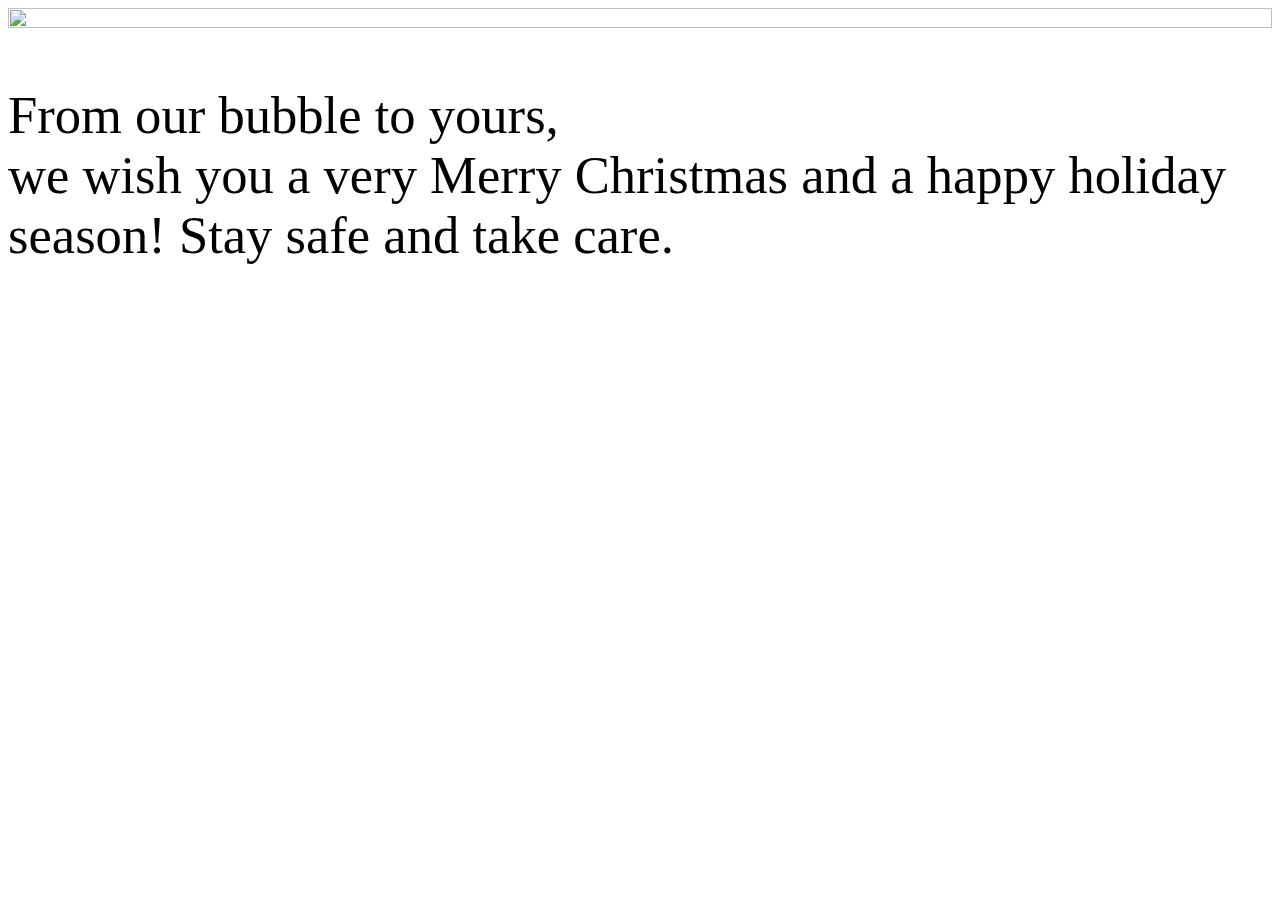
==== card/index.html @ c4a421a7 "Update index.html" ====
<!DOCTYPE html>
<html lang="en" >
<head>
  <meta charset="UTF-8">
  <title>SajanRaj - Xmas Card</title>
  <link rel="stylesheet" href="card/css/style.css">

</head>
<body>

<div>
<div class="bg"></div>
<div class="bg bg2"></div>
<div class="bg bg3"></div>
<div class="card">

  <div class="content">

    <div class="front">
<!--       Front -->
<img src="images/cards/xmas.png" style="
    object-fit: fill;
    width: 100%;
    height: 100%;
">
</div>
    <div class="back">
      <p style="font-size: calc(2vw + 3vh); line-height: normal;">
     From our bubble to yours, <br> we wish you a very Merry Christmas and a happy holiday season! Stay safe and take care.
      </p>
    </div>
  </div>
</div>
</div>
</body>
</html>
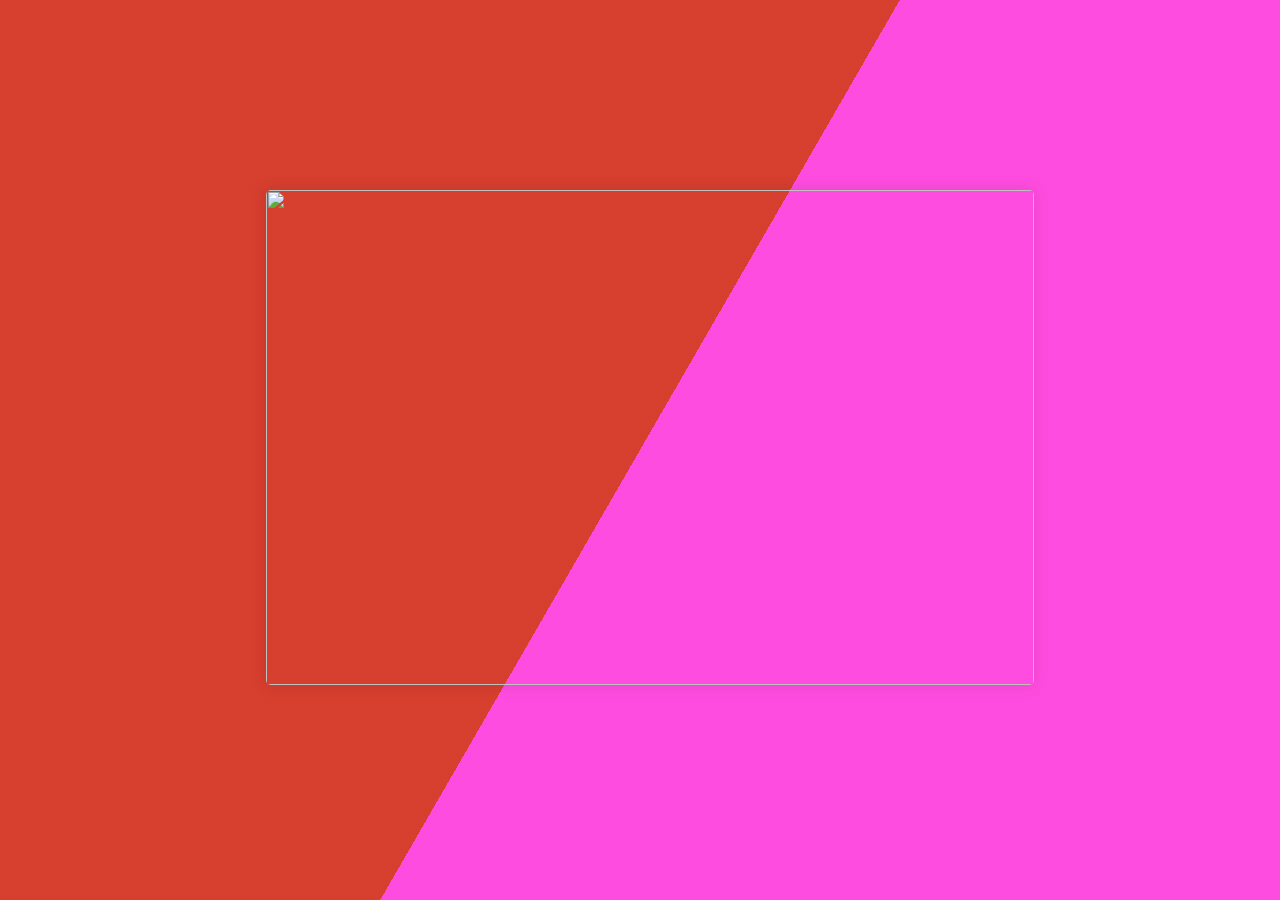
==== commit 9ef154eb: "Update index.html" ====
--- a/card/index.html
+++ b/card/index.html
@@ -3,7 +3,7 @@
 <head>
   <meta charset="UTF-8">
   <title>SajanRaj - Xmas Card</title>
-  <link rel="stylesheet" href="card/css/style.css">
+  <link rel="stylesheet" href="/card/css/style.css">
 
 </head>
 <body>
@@ -18,7 +18,7 @@
 
     <div class="front">
 <!--       Front -->
-<img src="images/cards/xmas.png" style="
+<img src="/images/cards/xmas.png" style="
     object-fit: fill;
     width: 100%;
     height: 100%;
--- a/card/css/style.css
+++ b/card/css/style.css
@@ -0,0 +1,110 @@
+html {
+  height:100%;
+}
+
+body {
+  margin:auto;
+}
+
+.bg {
+  animation:slide 3s ease-in-out infinite alternate;
+  background-image: linear-gradient(-60deg, #ff33dc 50%, #d22412 50%);
+  bottom:0;
+  left:-50%;
+  opacity:.5;
+  position:fixed;
+  right:-50%;
+  top:0;
+  z-index:-1;
+}
+
+.bg2 {
+  animation-direction:alternate-reverse;
+  animation-duration:4s;
+}
+
+.bg3 {
+  animation-duration:5s;
+}
+
+/* .content {
+  background-color:rgba(255,255,255,.8);
+  border-radius:.25em;
+  box-shadow:0 0 .25em rgba(0,0,0,.25);
+  box-sizing:border-box;
+  left:50%;
+  padding:10vmin;
+  position:fixed;
+  text-align:center;
+  top:50%;
+  transform:translate(-50%, -50%);
+} */
+
+h1 {
+  font-family:monospace;
+}
+
+@keyframes slide {
+  0% {
+    transform:translateX(-25%);
+  }
+  100% {
+    transform:translateX(25%);
+  }
+}
+
+.card {
+  position: absolute;
+  top: 20%;
+  bottom: 20%;
+  left: 20%;
+  width: 60%;
+ height: 55%;
+  margin: 10px;
+  float: left;
+  perspective: 500px;
+}
+
+.content {
+  position: absolute;
+  width: 100%;
+  height: 100%;
+  box-shadow: 0 0 15px rgba(0,20,0,0.1);
+  transition: transform 2s;
+  transform-style: preserve-3d;
+}
+
+.card:hover .content {
+  transform: rotateY( 180deg ) ;
+  transition: transform 1s;
+  css
+}
+
+.front,
+.back {
+  position: absolute;
+  overflow: hidden;
+  background-size: cover;
+  background-position: center;
+  height: 100%;
+  width: 100%;
+  line-height: 300px;
+  color: #03111A;
+  text-align: center;
+  font-size: 60px;
+  border-radius: 5px;
+  backface-visibility: hidden;
+}
+
+.back {
+  background: #5b0b83;
+/*   background-size: cover; */
+/*   object-fit: fill; */
+  color: white;
+  transform: rotateY( 180deg );
+}
+
+.p {
+  font-size: 20px;
+
+}
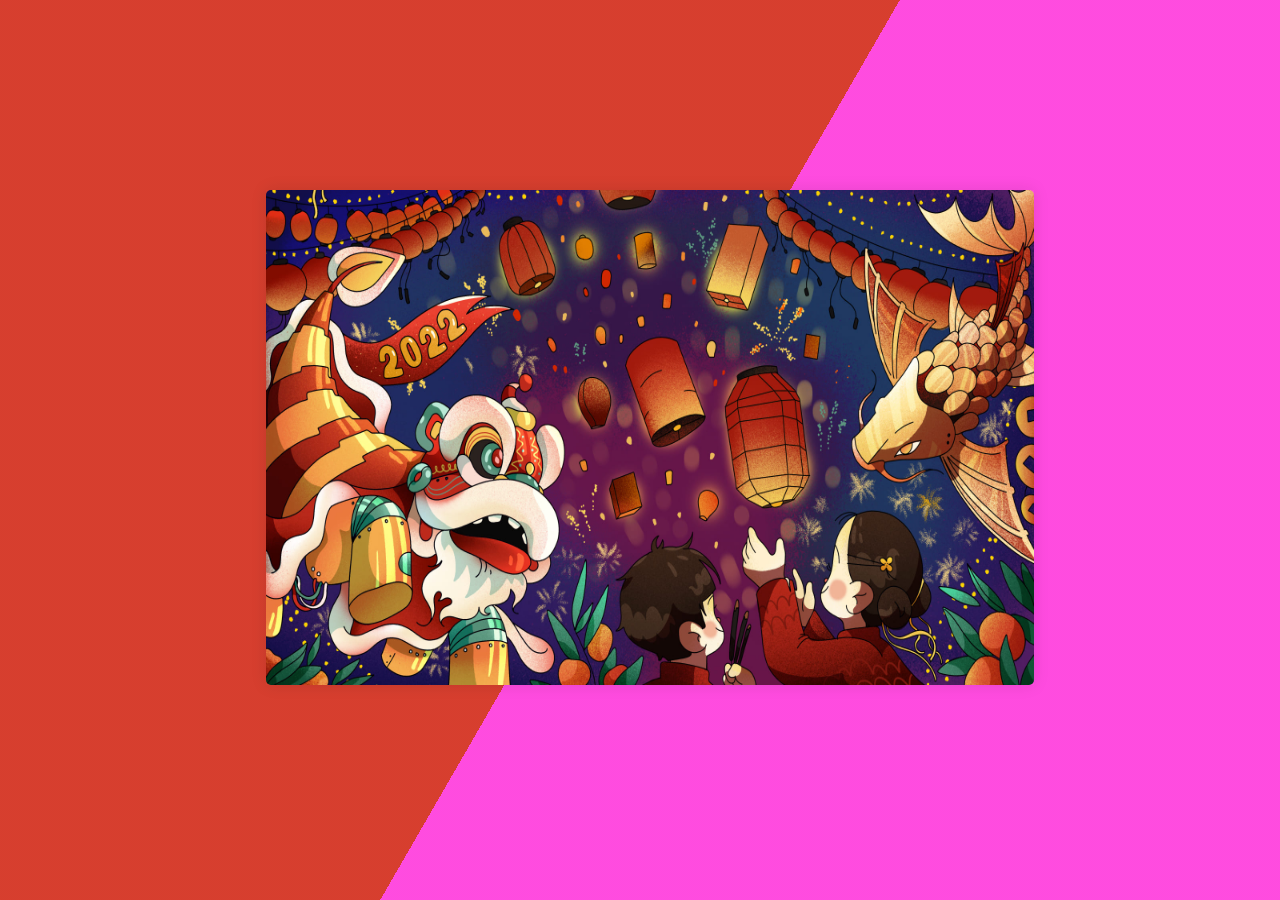
==== commit 47cfb42b: "Update index.html" ====
--- a/card/index.html
+++ b/card/index.html
@@ -18,7 +18,7 @@
 
     <div class="front">
 <!--       Front -->
-<img src="/images/cards/xmas.png" style="
+<img src="/card/images/xmas.jpg" style="
     object-fit: fill;
     width: 100%;
     height: 100%;
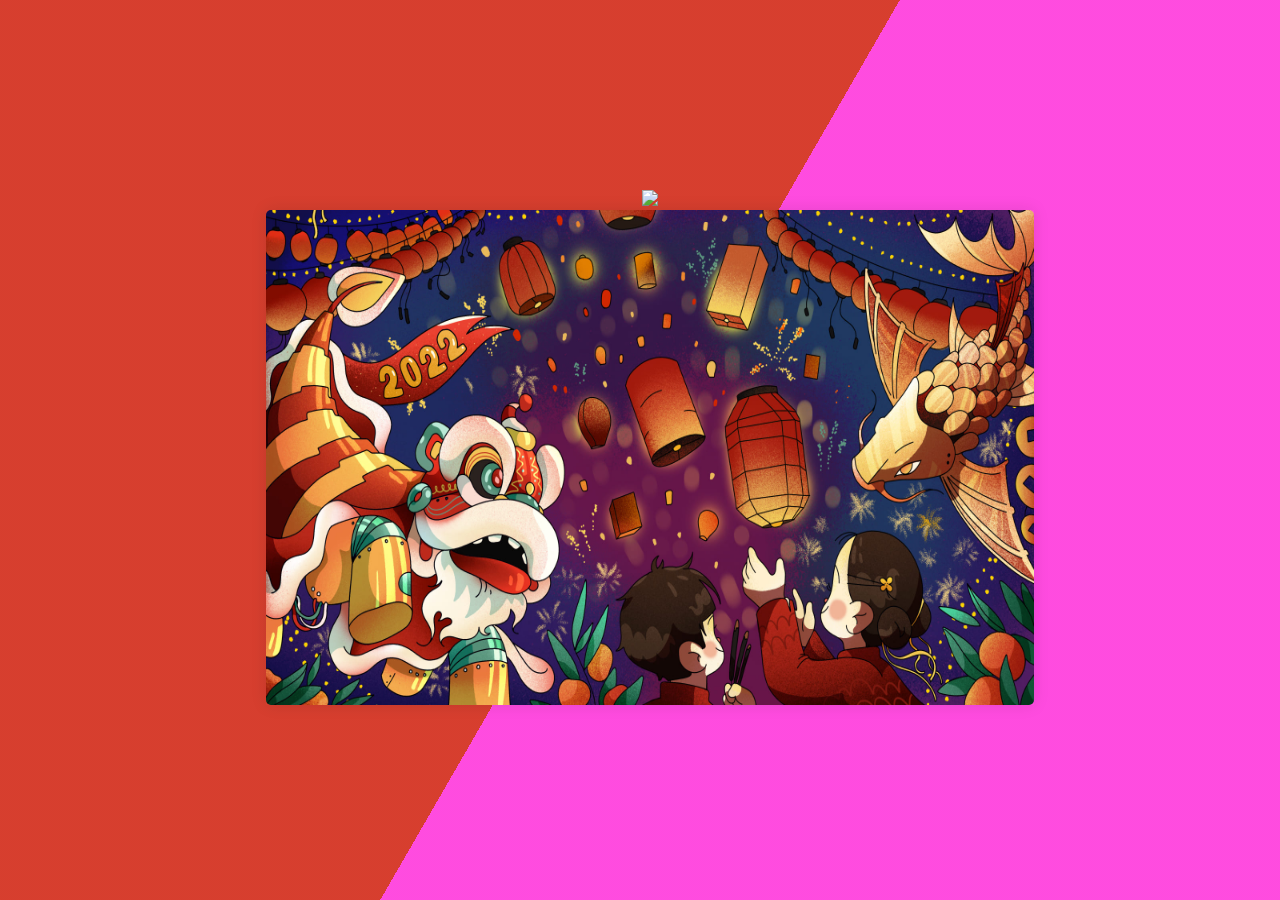
==== commit 0d66921c: "logo" ====
--- a/card/index.html
+++ b/card/index.html
@@ -13,7 +13,13 @@
 <div class="bg bg2"></div>
 <div class="bg bg3"></div>
 <div class="card">
-
+  <div style="
+  text-align: center;
+"> 
+    <img class='floating' src="https://raw.githubusercontent.com/sajanraj/sajanraj.github.io/master/images/nametag-trans.png" style="
+      width: 50%;
+  "/>
+      </div>
   <div class="content">
 
     <div class="front">
@@ -26,7 +32,7 @@
 </div>
     <div class="back">
       <p style="font-size: calc(2vw + 3vh); line-height: normal;">
-     From our bubble to yours, <br> we wish you a very Merry Christmas and a happy holiday season! Stay safe and take care.
+     From our bubble to yours, <br> i wish you a very Happy Newyear! Stay safe and take care.
       </p>
     </div>
   </div>
--- a/card/css/style.css
+++ b/card/css/style.css
@@ -108,3 +108,18 @@
   font-size: 20px;
 
 }
+
+/* floating */
+
+.floating { 
+  animation-name: floating;
+  animation-duration: 3s;
+  animation-iteration-count: infinite;
+  animation-timing-function: ease-in-out;
+}
+
+@keyframes floating {
+  0% { transform: translate(0,  0px); }
+  50%  { transform: translate(0, 15px); }
+  100%   { transform: translate(0, -0px); }   
+}